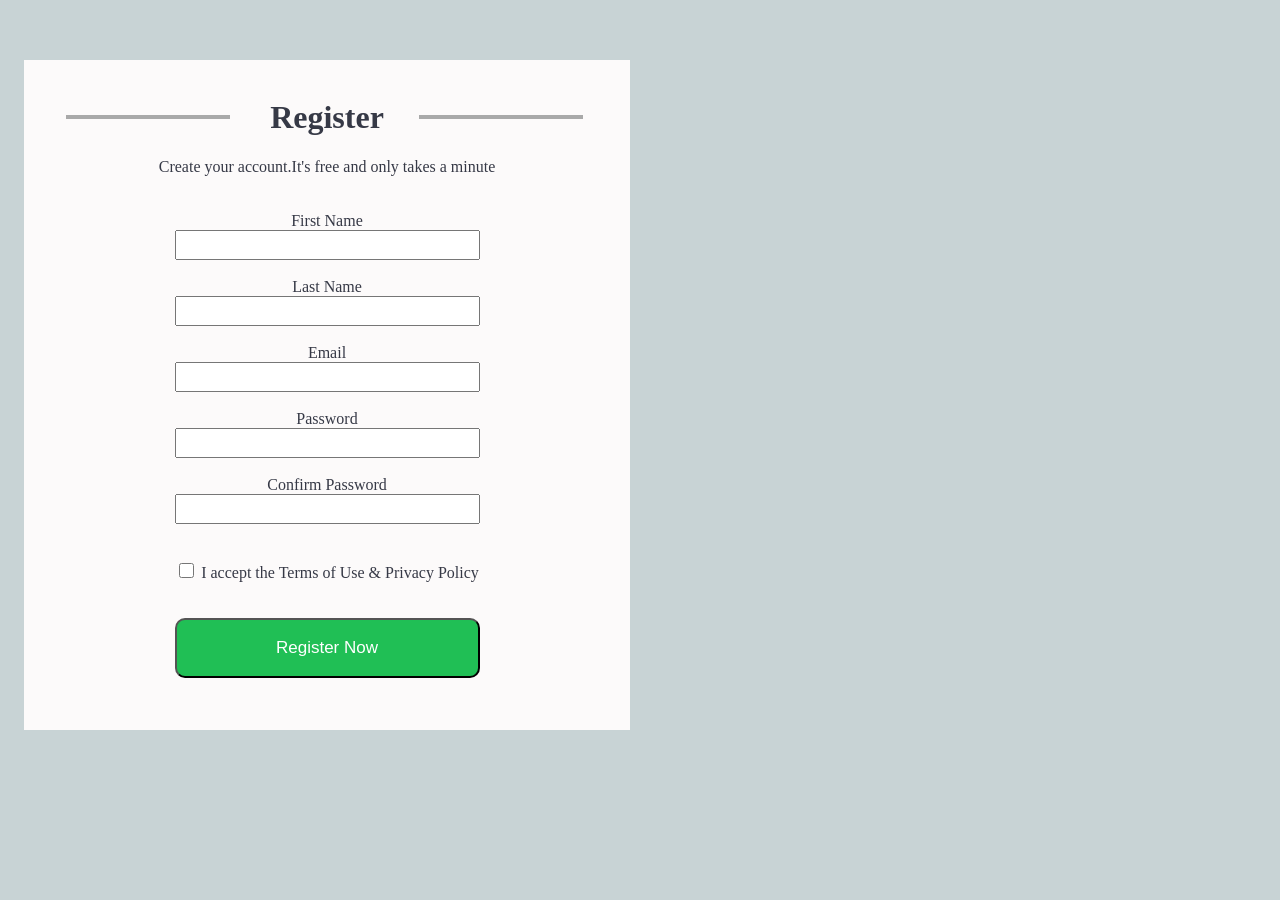
==== valid.html @ 71b8be0a "niewiem" ====
<html>
 <head>
     <script type="text/javascript" src="valid.js" async></script>
<link rel="stylesheet" type="text/css" href="valid.css">
 </head>
 <body>
 
   <div id="naglowek">
       <div id="reje">
           <div id="kreska1"></div>
            <div id="kreska2"></div>
           <br>
           <h1><center>Register</center></h1>
          <center>Create your account.It's free and only takes a minute</center> 
       </div>
       <br><br>
       <div id="liczby">
       <center>
       First Name<br>
     <input type="text"  id="imie" ><br><br>
       Last Name<br>
     <input type="text" id="nazwisko" ><br><br>
           Email<br>
      <input type="text" id="email" ><br><br>
       Password<br>
    <input type="password" id="haslo" ><br><br>
       Confirm Password<br>
    <input type="password" id="haslo1" ><br><br><br>
       <input type="checkbox" id="check" class="check"> I accept the Terms of Use & Privacy Policy
   <br><br><br>
           <button type="button" class="but"  onclick="klik()">Register Now</button>
           </center>
           </div>
     </div>
 </body>
</html>
---- valid.css ----
body{
        background-color:  #C8D3D5;
     }
#naglowek{
    color:#363946;
margin: 10px;
width: 606px;
height: 670px;

 position: absolute;
    right: 640px;
    top: 50px;
    background-color: #FCFAFA;
}
     #kreska1{
         border: 2px solid darkgray;
         width: 160px;
height: 0px;
          position: absolute;
         right: 47px;
    top: 55px;
     }
     #kreska2{
         border: 2px solid darkgray;
         width: 160px;
height: 0px;
          position: absolute;
         right: 400px;
    top: 55px;
     }
     #wynik{
margin: 10px;
width: 300px;
height: 310px;
border: 2px solid black;
     }
     .but{
         height:60px;
         width:305px;
         color:white;
         background-color: #20BF55;
         font-size: 17px;
         border-radius: 10px;
     }
     input{
         width:305px;
         height: 30px;
     }
      .check{
         width:15px;
          height: 15px;
     }
     .but:hover{
        height:60px;
         width:305px;
         color:black;
         background-color: darkgray;
    
         border: 1px solid black;
         font-size: 17px;
     }
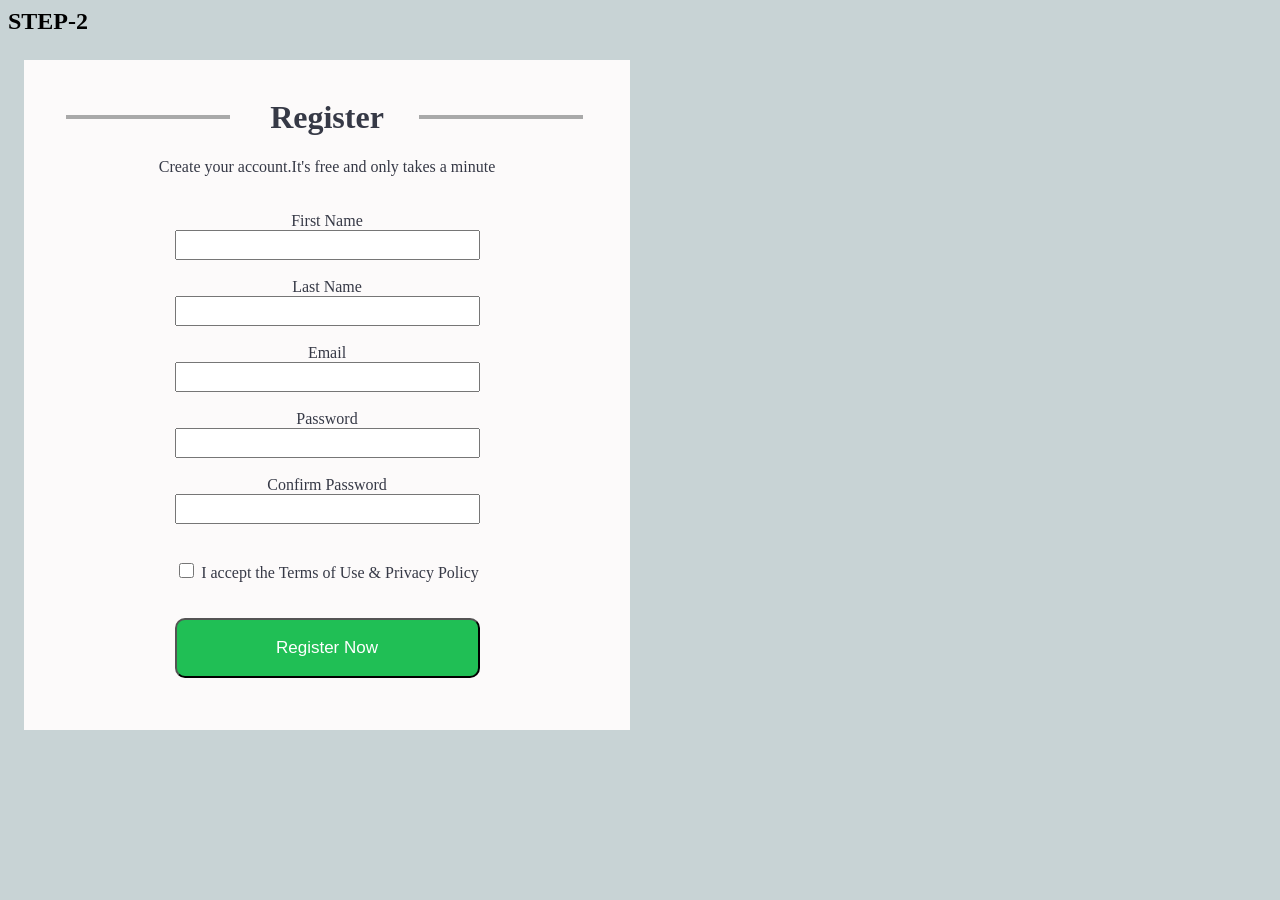
==== commit 0355be86: "dodane" ====
--- a/valid.html
+++ b/valid.html
@@ -4,7 +4,7 @@
 <link rel="stylesheet" type="text/css" href="valid.css">
  </head>
  <body>
- 
+ <h2>STEP-2</h2>
    <div id="naglowek">
        <div id="reje">
            <div id="kreska1"></div>
--- a/valid.css
+++ b/valid.css
@@ -1,6 +1,9 @@
  body{
         background-color:  #C8D3D5;
      }
+#STEP-1{
+    background:#d3d3d3 ;
+}     
 #naglowek{
     color:#363946;
 margin: 10px;
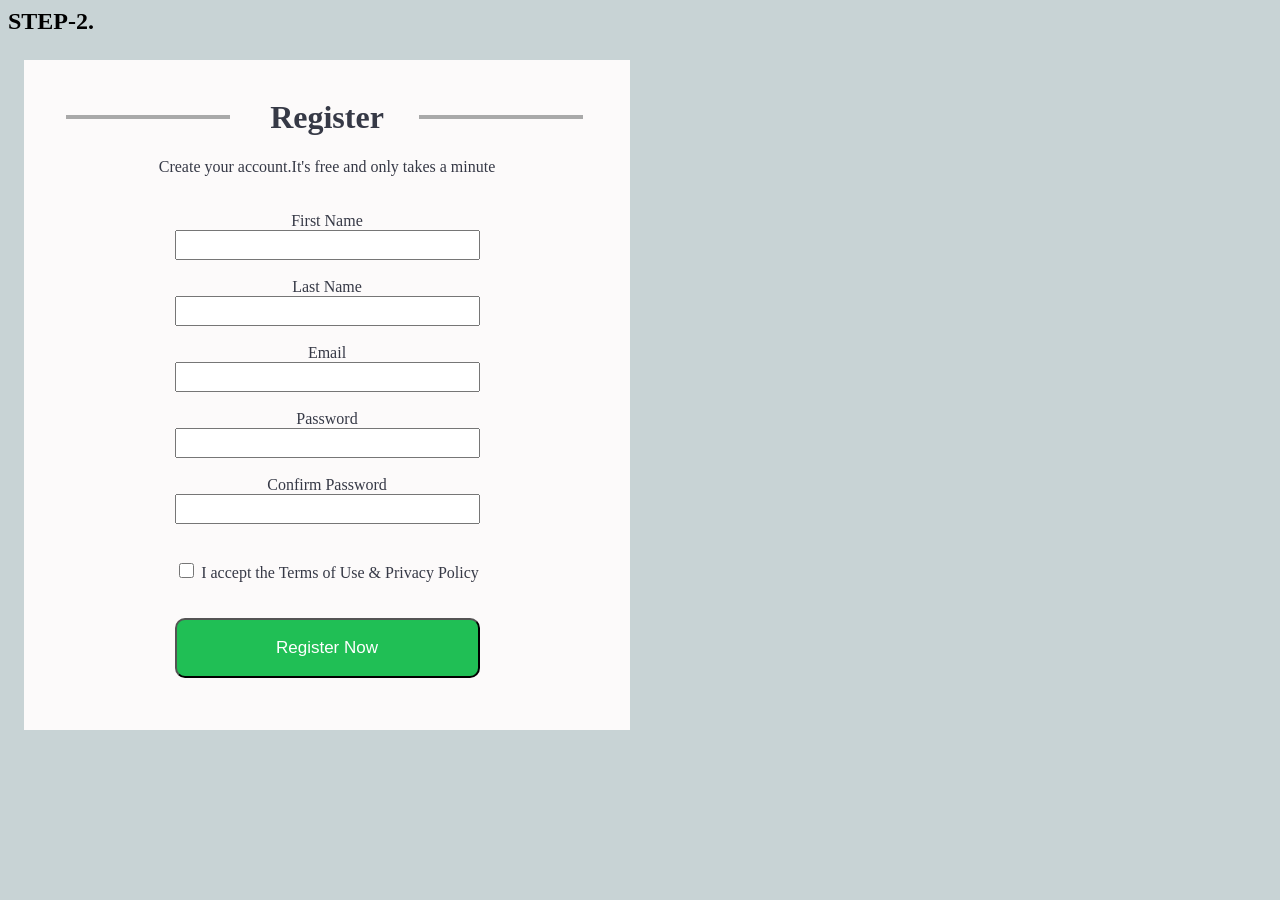
==== commit 42a1be26: "dodaj2" ====
--- a/valid.html
+++ b/valid.html
@@ -4,7 +4,7 @@
 <link rel="stylesheet" type="text/css" href="valid.css">
  </head>
  <body>
- <h2>STEP-2</h2>
+ <h2>STEP-2.</h2>
    <div id="naglowek">
        <div id="reje">
            <div id="kreska1"></div>
--- a/valid.css
+++ b/valid.css
@@ -2,7 +2,7 @@
         background-color:  #C8D3D5;
      }
 #STEP-1{
-    background:#d3d3d3 ;
+    background:#d3d3d4 ;
 }     
 #naglowek{
     color:#363946;
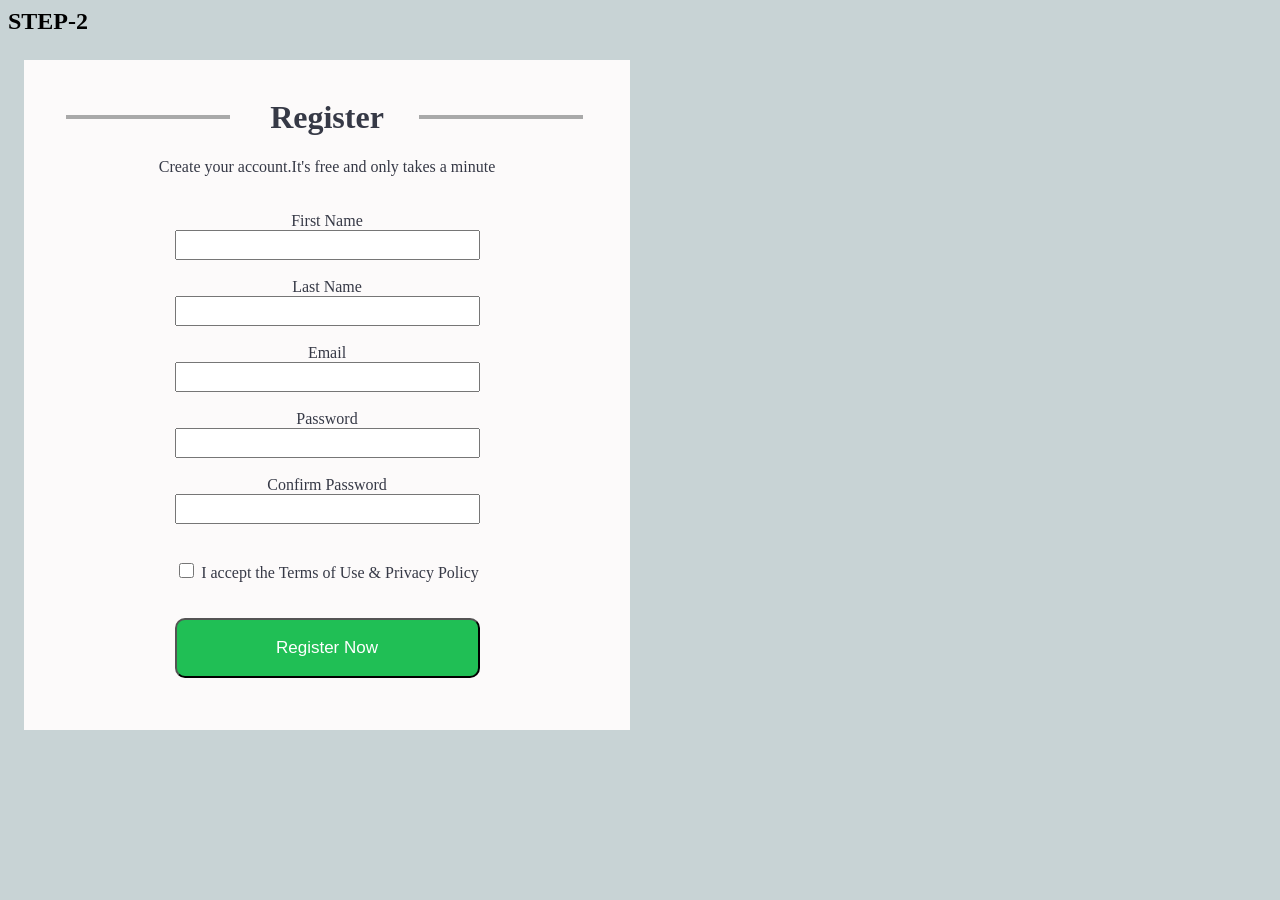
==== commit dd649a1a: "Merge branch 'STEP-1' into STEP-2" ====
--- a/valid.html
+++ b/valid.html
@@ -4,7 +4,9 @@
 <link rel="stylesheet" type="text/css" href="valid.css">
  </head>
  <body>
- <h2>STEP-2.</h2>
+
+ <h2>STEP-2</h2>
+
    <div id="naglowek">
        <div id="reje">
            <div id="kreska1"></div>
